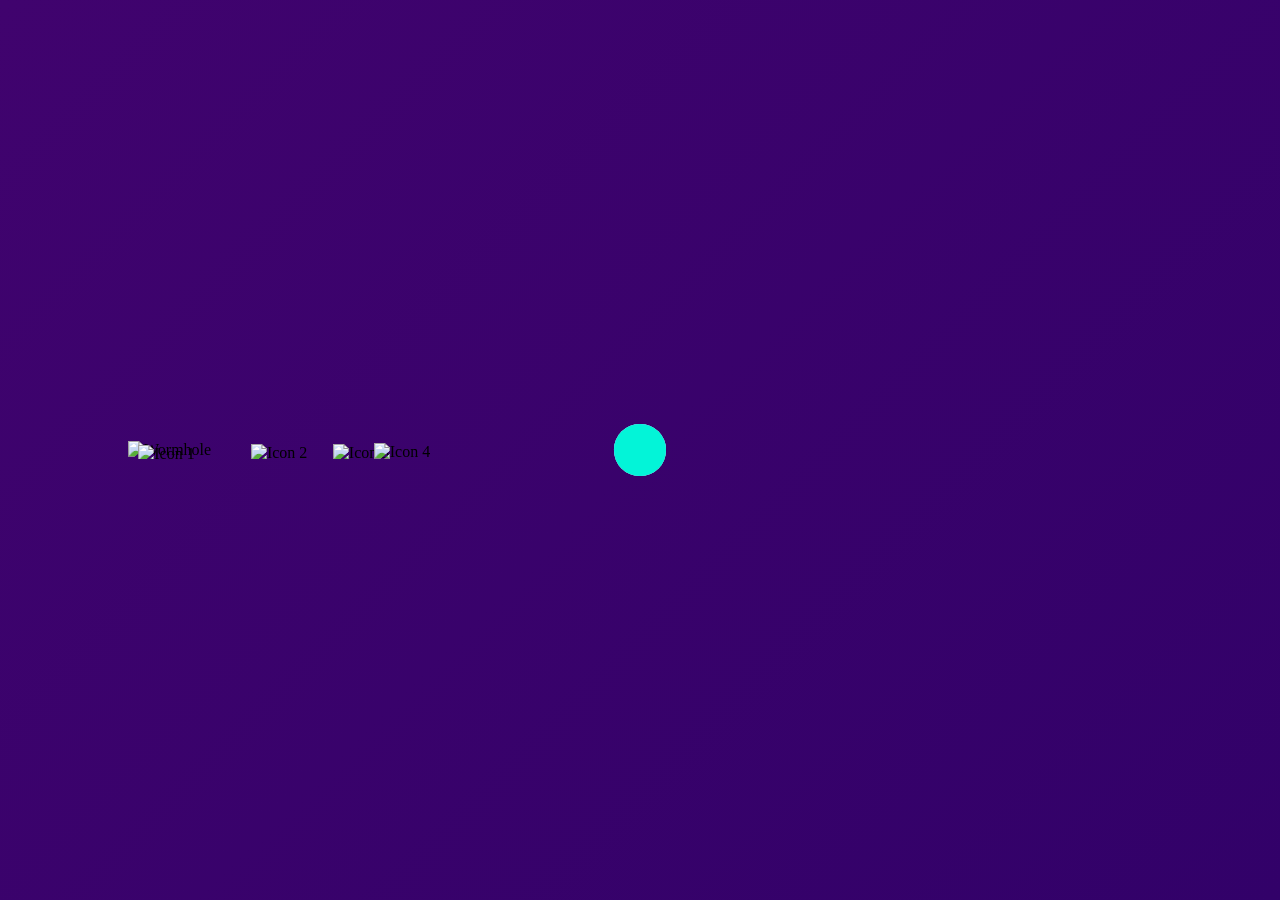
==== yuanlincan/index.html @ 94c60202 "primo git'" ====
<!DOCTYPE html>
<head>
  <title>Final project</title>
  <link rel="stylesheet" href="styles.css" />
</head>
<body>

    <div class="shape"></div>
    <div class="shape"></div>
    <div class="shape"></div>
    <div class="shape"></div>



    <div class="media-block">
      <img src="img/wormhole.png" alt="Wormhole" />
      <div class="icon-wrapper">
        <div class="icon icon1"><img src="img/icon1.png" alt="Icon 1"></div>
        <div class="icon icon2"><img src="img/icon2.png" alt="Icon 2"></div>
        <div class="icon icon3"><img src="img/icon3.png" alt="Icon 3"></div>
        <div class="icon icon4"><img src="img/icon4.png" alt="Icon 4"></div>
      </div>
    </div>



  <script>
    window.addEventListener('mousemove', e => {
      document.documentElement.style.setProperty('--clientx', e.clientX);
      document.documentElement.style.setProperty('--clienty', e.clientY);
    });
  </script>
<script>
  const root = document.documentElement;
  const block = document.querySelector('.media-block');
  block.addEventListener('mouseenter', () => {
    document.body.classList.add('wormhole');
  });
  block.addEventListener('mouseleave', () => {
    document.body.classList.remove('wormhole');
  });
</script>
</body>
</html>
---- yuanlincan/styles.css ----
:root {
  --bg-start: #40036e;
  --bg-end:   #320169;
  --worm-start: #A6D8FF;
  --worm-end:   #B5FFC4;
}

body {
  position: relative;
  margin: 0;
  /* 纯渐变用伪元素呈现，此处设透明 */
  background: none;
}

/* 伪元素①：乐园明亮渐变 */
body::before {
  content: '';
  position: fixed;
  inset: 0;
  background: linear-gradient(135deg, var(--bg-start), var(--bg-end));
  z-index: -2;
  transition: opacity 1s ease;
  opacity: 1;
}

/* 伪元素②：虫洞深色渐变 */
body::after {
  content: '';
  position: fixed;
  inset: 0;
  background: linear-gradient(135deg, var(--worm-start), var(--worm-end));
  z-index: -1;
  transition: opacity 1s ease;
  opacity: 0;
}

/* 当切换到虫洞模式时，为 body 添加 .wormhole */
body.wormhole::before { opacity: 0; }
body.wormhole::after  { opacity: 1; }

body {
    display: flex;
    flex-direction: column; 
    align-items: center;
    justify-content: center;
    min-height: 100vh;
    cursor: none;
    background-size: 400% 400%;
    animation: bg-pulse 15s ease infinite;
  }
  
  @keyframes bg-pulse {
    0% { background-position: 0% 50%; }
    50% { background-position: 100% 50%; }
    100% { background-position: 0% 50%; }
  }
  

  .shape {
    position: absolute;
    top: calc(50% - 2vw);
    left: calc(50% - 2vw);
    width: 4vw;
    height: 4vw;
    border-radius: 50%;
    background: hsl(166, 100%, 50%);
    top: calc(var(--clienty)*1px - 2vw);
    left: calc(var(--clientx)*1px - 2vw);
    cursor: none;
    z-index: 9999;       /* 让圆圈永远在最上层 */
    pointer-events: none;/* 圆圈不拦截任何鼠标事件 */
  }


  .shape:nth-child(1) {
    transition: .3s linear;
    background: #F9B200;
  }
  .shape:nth-child(2) {
    transition: .24s linear;
    background: #0460F5;
  }
  .shape:nth-child(3) {
    transition: .16s linear;
    background: #AFD7FF;
  }
  .shape:nth-child(4) {
    transition: .06s linear;
    background: #03F4D8;
  }
  
/* 容器定位 */
.media-block {
  position: relative;
  width: 80vw; max-width: 1200px;
  margin: 0 auto;
  overflow: hidden;
}
.media-block img {
  display: block;
  width: 100%;
  height: auto;
}

/* 图标容器 */
.icon-wrapper {
  position: absolute;
  top: 0; left: 0;
  width: 100%; height: 100%;
  pointer-events: none;
  z-index: 2;
}

/* 图标基础 */
.icon {
  position: absolute;
  width: 800px; /* 调整大小以匹配示例 */
  height: 800px;
  opacity: 0;
  transform: translateY(20px);
}

/* 指定定位 */
.icon1 { top: 22%; left: 1%; }
.icon2 { top: 17%; left: 12%; }
.icon3 { top: 14%; left: 20%; }
.icon4 { top: 12%; left: 24%; }

/* 入场与浮动动画 */
@keyframes fadeInUp { to { opacity: 1; transform: translateY(0);} }
@keyframes float    { 0%,100%{transform:translateY(0);}50%{transform:translateY(-10px);} }

.icon1 { animation: fadeInUp 0.8s ease 0.3s forwards, float 4s ease-in-out 1.1s infinite; }
.icon2 { animation: fadeInUp 0.8s ease 0.6s forwards, float 4s ease-in-out 1.4s infinite; }
.icon3 { animation: fadeInUp 0.8s ease 0.9s forwards, float 4s ease-in-out 1.7s infinite; }
.icon4 { animation: fadeInUp 0.8s ease 1.2s forwards, float 4s ease-in-out 2.0s infinite; }
  
  .media-block .site-title {
    position: absolute;       /* ② 把文字从文档流中抽离出来 */
    top: 20px;                /* ③ 根据需要把文字往下挪 */
    left: 50%;                
    transform: translateX(-50%);  /* ④ 水平居中 */
    margin: 0;                /* 去掉默认 margin */
    color: #1a1919;
    font-size: 2.5rem;        /* 根据设计稿调整 */
    text-align: center;       /* 进一步保证多行时居中 */
    z-index: 2;               /* 确保文字在图片上方 */
  }
  @keyframes float-up {
    0%, 100% { transform: translateY(0); }
    50%      { transform: translateY(-15px); }
  }
  
  @keyframes float-down {
    0%, 100% { transform: translateY(0); }
    50%      { transform: translateY(15px); }
  }
  .media-block {
    animation: float-up 3s ease-in-out infinite;
  }
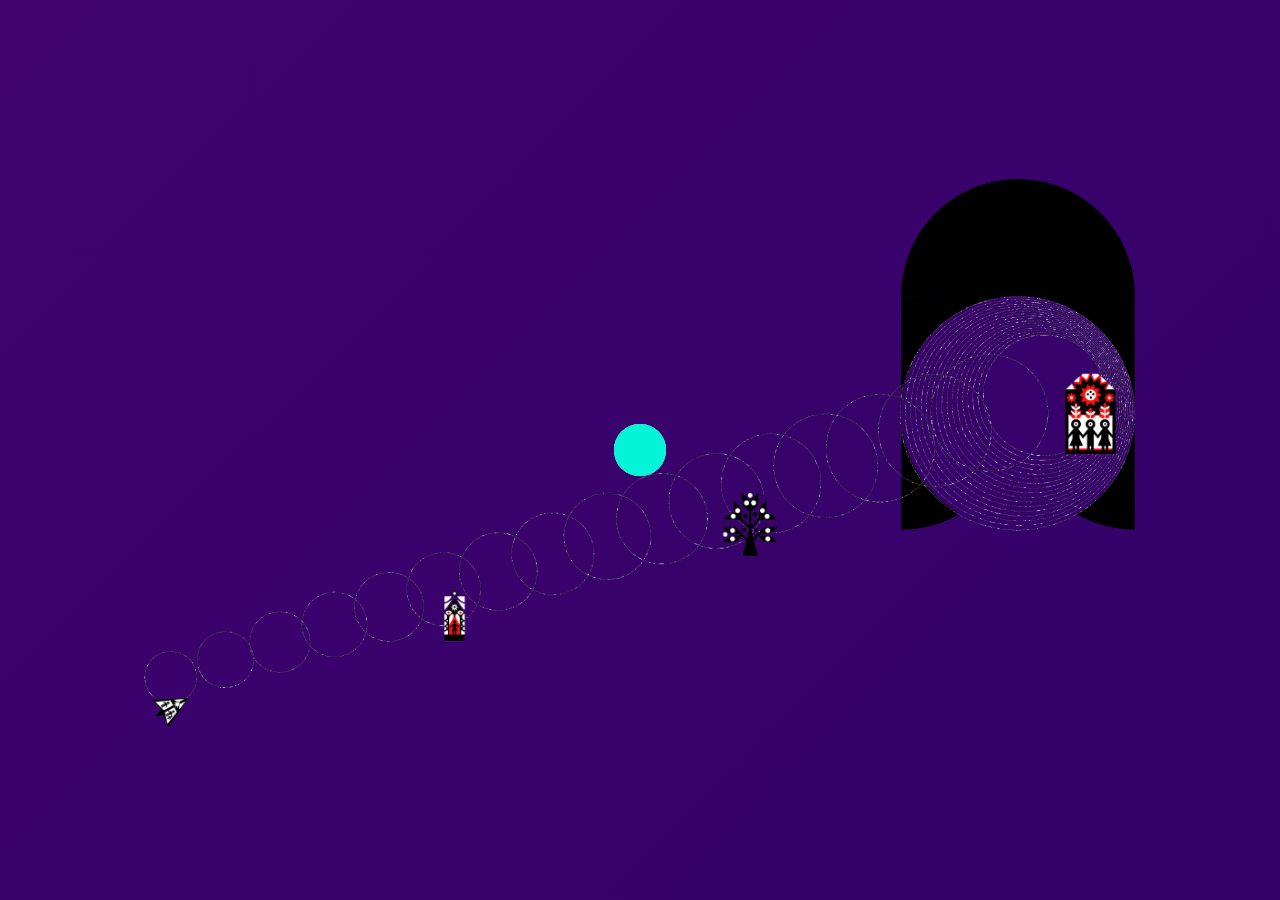
==== commit 906a3f03: "mod minori" ====
--- a/yuanlincan/index.html
+++ b/yuanlincan/index.html
@@ -13,12 +13,12 @@
 
 
     <div class="media-block">
-      <img src="img/wormhole.png" alt="Wormhole" />
+      <img src="IMG/wormhole.png" alt="Wormhole" />
       <div class="icon-wrapper">
-        <div class="icon icon1"><img src="img/icon1.png" alt="Icon 1"></div>
-        <div class="icon icon2"><img src="img/icon2.png" alt="Icon 2"></div>
-        <div class="icon icon3"><img src="img/icon3.png" alt="Icon 3"></div>
-        <div class="icon icon4"><img src="img/icon4.png" alt="Icon 4"></div>
+        <div class="icon icon1"><img src="IMG/icon1.png" alt="Icon 1"></div>
+        <div class="icon icon2"><img src="IMG/icon2.png" alt="Icon 2"></div>
+        <div class="icon icon3"><img src="IMG/icon3.png" alt="Icon 3"></div>
+        <div class="icon icon4"><img src="IMG/icon4.png" alt="Icon 4"></div>
       </div>
     </div>
 
